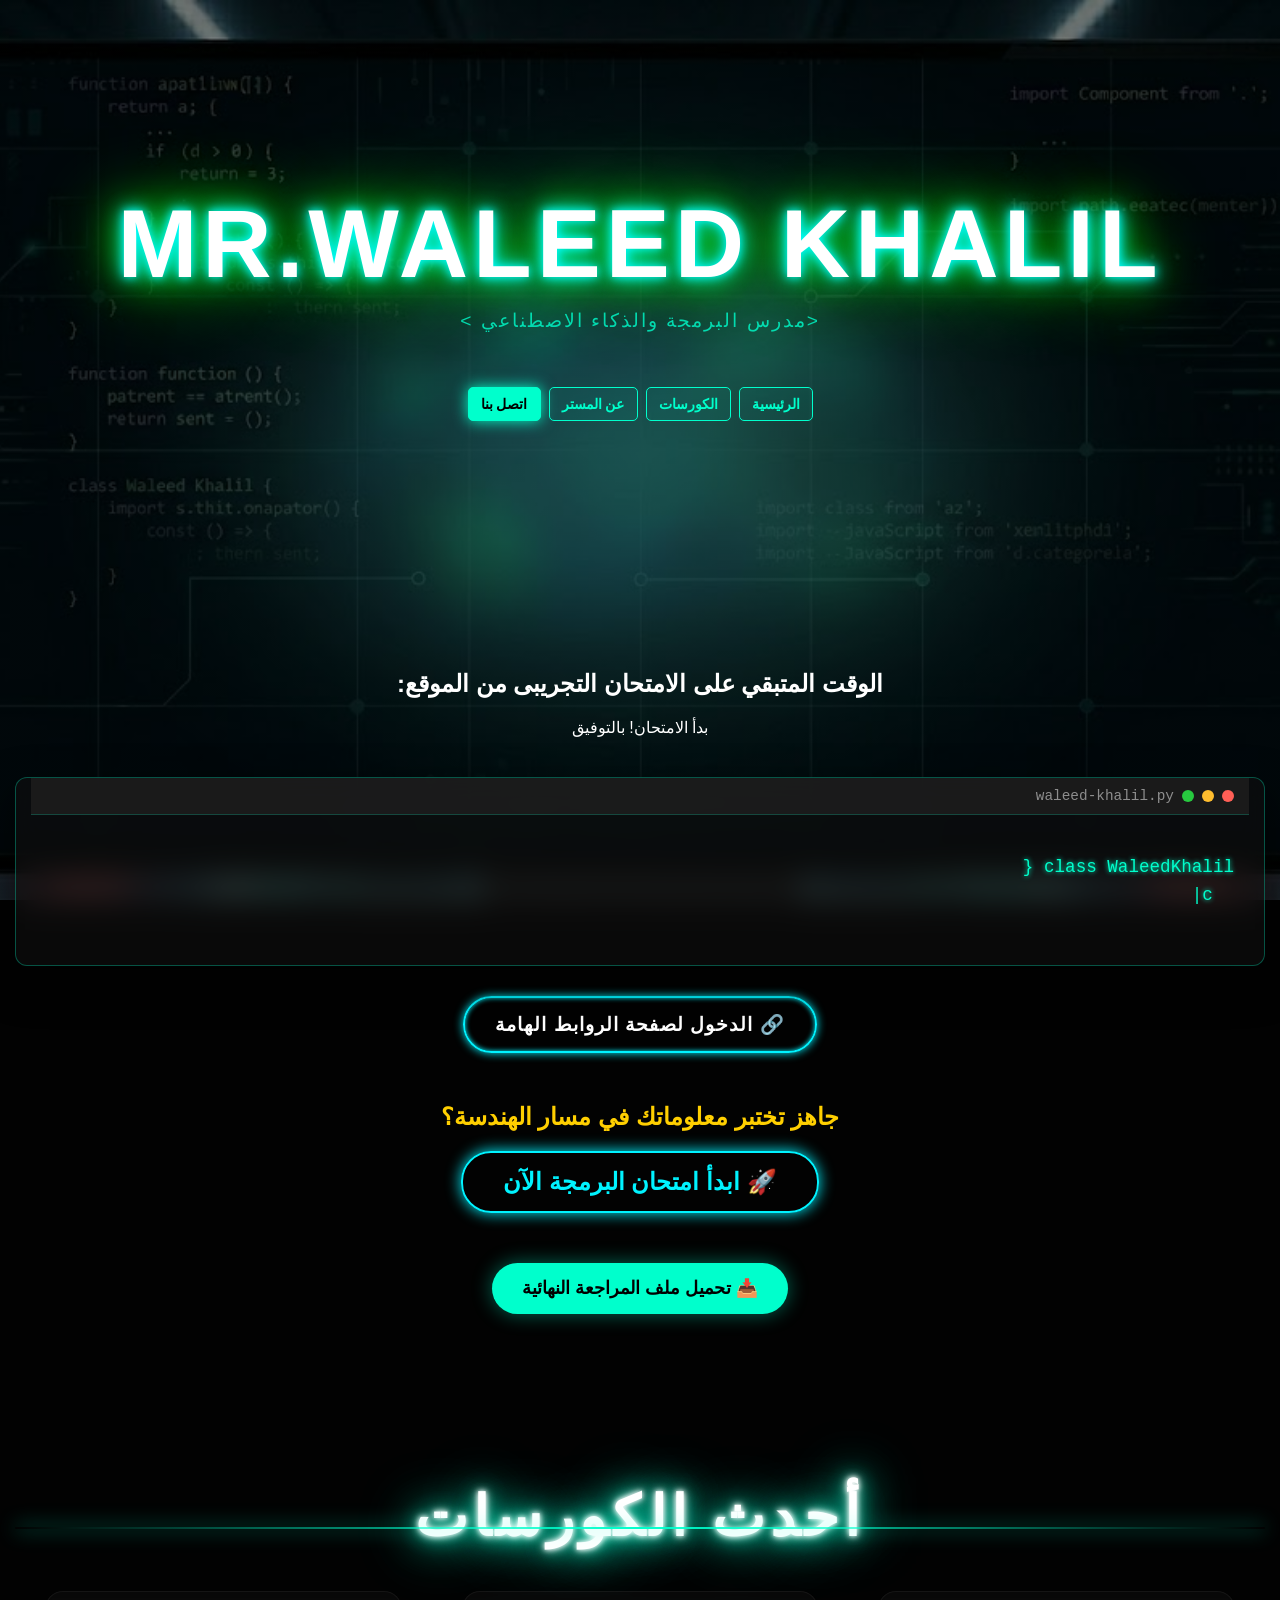
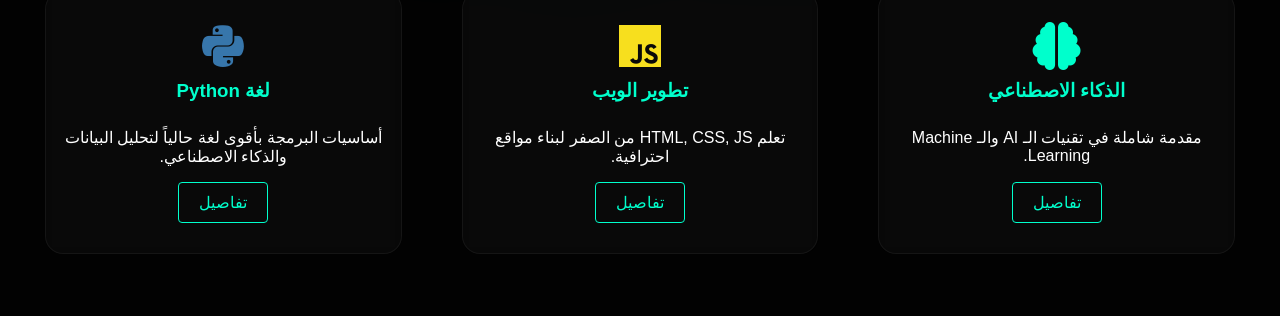
==== index.html @ 7e3ecad1 "Add files via upload" ====
<!DOCTYPE html>
<html lang="ar" dir="rtl">
<head>
    <meta charset="UTF-8">
    <meta name="viewport" content="width=device-width, initial-scale=1.0">
    <title>Waleed Khalil Academy - Advanced UI</title>
    <link rel="stylesheet" href="https://cdnjs.cloudflare.com/ajax/libs/font-awesome/6.0.0/css/all.min.css">
    <link rel="stylesheet" href="style.css">
    <link rel="icon" type="image/x-icon" href="11.png">
</head>
<body>

    <header class="cyber-hero">
        <h1 class="neon-name">MR.WALEED KHALIL</h1>
        <p class="tagline">&ltمدرس البرمجة والذكاء الاصطناعي &gt</p>
        
        <nav class="cyber-nav">
            <a href="#" class="nav-link">الرئيسية</a>
            <a href="course.html" class="nav-link">الكورسات</a>
            <a href="about.html" class="nav-link">عن المستر</a>
            <a href="#" class="nav-link active">اتصل بنا</a> </nav>
    </header>
    <!-- كود العداد الموحد -->
<section class="exam-timer">
    <h2 id="timer-title">الوقت المتبقي على الامتحان التجريبى من الموقع:</h2>
    <div id="timer" class="timer-display">
        <!-- الأرقام بتظهر هنا عن طريق الجافا سكريبت -->
    </div>
</section>
    <section class="code-simulator-container">
    <div class="code-window">
        <div class="window-header">
            <span class="dot red"></span>
            <span class="dot yellow"></span>
            <span class="dot green"></span>
            <span class="window-title">waleed-khalil.py</span>
        </div>
        <div class="code-content">
            <pre><code id="typing-code"></code><span class="cursor">|</span></pre>
        </div>
    </div>
</section>
<div class="action-buttons">
    <a href="links.html" class="neon-btn">🔗 الدخول لصفحة الروابط الهامة</a>
</div>
<div style="text-align: center; margin: 50px 0;">
    <h2 style="color: #ffcf00;">جاهز تختبر معلوماتك في مسار الهندسة؟</h2>
    <a href="exam.html" class="exam-btn">🚀 ابدأ امتحان البرمجة الآن</a>
</div>

<style>
.exam-btn {
    text-decoration: none;
    color: #00f3ff;
    border: 2px solid #00f3ff;
    padding: 15px 40px;
    border-radius: 30px;
    font-size: 1.5rem;
    font-weight: bold;
    display: inline-block;
    transition: 0.3s;
    box-shadow: 0 0 15px #00f3ff;
}
.exam-btn:hover {
    background: #00f3ff;
    color: #000;
    box-shadow: 0 0 30px #00f3ff;
    transform: scale(1.1);
}
</style>
<!-- زرار تحميل ملف المراجعة -->
<div style="text-align: center; margin: 30px 0;">
    <a href="revision.pdf" download class="download-btn">
        📥 تحميل ملف المراجعة النهائية
    </a>
</div>

    <section class="courses-section">
        <h2 class="section-title">أحدث الكورسات</h2>
        <div class="courses-grid">
            
            <div class="glass-card">
                <div class="card-glow"></div>
                <div class="card-content">
                    <i class="fas fa-brain" style="color: #00ffcc; font-size: 3rem;"></i> <h3>الذكاء الاصطناعي</h3>
                    <p>مقدمة شاملة في تقنيات الـ AI والـ Machine Learning.</p>
                    <a href="#" class="details-btn">تفاصيل</a>
                </div>
            </div>

            <div class="glass-card">
                <div class="card-glow"></div>
                <div class="card-content">
                    <i class="fab fa-js" style="color: #f7df1e; font-size: 3rem;"></i>
                    <h3>تطوير الويب</h3>
                    <p>تعلم HTML, CSS, JS من الصفر لبناء مواقع احترافية.</p>
                    <a href="#" class="details-btn">تفاصيل</a>
                </div>
            </div>

            <div class="glass-card">
                <div class="card-glow"></div>
                <div class="card-content">
                    <i class="fab fa-python" style="color: #3776ab; font-size: 3rem;"></i>
                    <h3>لغة Python</h3>
                    <p>أساسيات البرمجة بأقوى لغة حالياً لتحليل البيانات والذكاء الاصطناعي.</p>
                    <a href="#" class="details-btn">تفاصيل</a>
                </div>
            </div>

        </div>
    </section>

<script src="java.js"></script>
</body>
</html>
---- style.css ----
/* =========================================
   1. الإعدادات العامة (العمق واللون الأساسي)
   ========================================= */
body {
    margin: 0;
    padding: 0;
    background-color: #020202;
    
    /* ركز هنا: ضفنا النقطتين عشان يخرج بره مجلد الـ css ويدور على الصورة بره */
    /* ودمجنا التعتيم مع الصورة في سطر واحد عشان يشتغلوا سوا */
    background-image: linear-gradient(rgba(0,0,0,0.5), rgba(0,0,0,0.5)), url('cover.jfif');
    
    background-size: cover;
    background-attachment: fixed;
    background-position: center;
    background-repeat: no-repeat;
    
    color: #fff;
    font-family: 'Segoe UI', Tahoma, sans-serif;
    min-height: 100vh;
}/* =========================================
   2. الهيدر والاسم المضيء (Neon Effect)
   ========================================= */
.cyber-hero {
    height: 70vh; /* واخد 70% من طول الشاشة */
    display: flex;
    flex-direction: column;
    justify-content: center;
    align-items: center;
    text-align: center;
    padding: 0 20px;
}

/* السر 3: الـ "توهج" المتعدد الطبقات لاسم وليد خليل */
.neon-name {
    font-size: clamp(3rem, 12vw, 6rem); /* حجم مرن للموبايل */
    margin: 0;
    color: #fff;
    text-transform: uppercase;
    text-shadow: 
        0 0 10px #00ffff, /* نيون لبني */
        0 0 20px #00ffff,
        0 0 40px #00ff00, /* نيون أخضر */
        0 0 80px #00ff00;
    letter-spacing: 5px;
}

.tagline {
    font-size: 1.2rem;
    color: #00ffcc;
    margin-top: 10px;
    margin-bottom: 40px;
    letter-spacing: 2px;
    opacity: 0.8;
}

/* =========================================
   3. الزراير الفسفورية (Border Glow)
   ========================================= */
.cyber-nav {
    display: flex;
    gap: 15px;
    flex-wrap: wrap;
    justify-content: center;
}

.nav-link {
    padding: 12px 25px;
    border: 1px solid #00ffcc;
    color: #00ffcc;
    text-decoration: none;
    border-radius: 5px;
    font-weight: bold;
    transition: 0.4s ease;
    background: rgba(0, 255, 204, 0.03); /* شفافية قليلة جداً */
}

/* الزرار النشط (زي الصورة) */
.nav-link.active {
    background: rgba(0, 255, 204, 0.2);
    box-shadow: 0 0 15px #00ffcc;
}

.nav-link:hover {
    background: #00ffcc;
    color: #000;
    box-shadow: 0 0 30px #00ffcc;
}

/* =========================================
   4. قسم الكورسات وتأثير الزجاج (Glassmorphism)
   ========================================= */
.courses-section {
    padding: 60px 20px;
    max-width: 1200px;
    margin: 0 auto;
}

.section-title {
    text-align: center;
    font-size: 3.5rem; /* حجم ضخم ومسيطر */
    font-weight: 900; /* أقصى درجة عريضة للخط */
    color: #fff;
    margin: 80px 0 40px;
    letter-spacing: 5px; /* مسافات بين الحروف تدي فخامة */
    text-transform: uppercase;
    
    /* تأثير النيون القوي المتعدد الطبقات */
    text-shadow: 
        0 0 5px #fff,
        0 0 10px #fff,
        0 0 20px #00ffcc,
        0 0 40px #00ffcc,
        0 0 60px #00ffcc;
    
    position: relative;
    font-family: 'Arial Black', Gadget, sans-serif; /* خط عريض جداً */
}
.code-simulator-container {
    display: flex;
    justify-content: center;
    align-items: center;
    margin: 60px auto; /* زحزحناه شوية عشان الفراغ */
    max-width: 800px;
}

.code-window {
    background: rgba(15, 15, 15, 0.6); /* زجاج غامق */
    backdrop-filter: blur(15px);
    border-radius: 12px;
    border: 1px solid rgba(0, 255, 204, 0.3);
    box-shadow: 0 15px 40px rgba(0, 0, 0, 0.7);
    width: 100%;
    overflow: hidden;
}

.window-header {
    background: rgba(30, 30, 30, 0.8);
    padding: 10px 15px;
    display: flex;
    align-items: center;
    gap: 8px;
    border-bottom: 1px solid rgba(0, 255, 204, 0.2);
}

.dot {
    width: 12px;
    height: 12px;
    border-radius: 50%;
}
.red { background: #ff5f56; }
.yellow { background: #ffbd2e; }
.green { background: #27c93f; }

.window-title {
    color: rgba(255, 255, 255, 0.5);
    font-size: 0.9rem;
    margin-left: auto;
    font-family: monospace;
}

.code-content {
    padding: 20px;
    font-family: 'Courier New', Courier, monospace; /* خط برمجي */
    font-size: 1.1rem;
    color: #fff;
    line-height: 1.6;
    height: 150px; /* طول ثابت عشان الحركة */
    overflow: hidden;
    position: relative;
}

/* الكود نفسه هيكون لونه فسفوري مضيء */
#typing-code {
    color: #00ffcc;
    text-shadow: 0 0 5px #00ffcc;
}

/* حركة المؤشر الواقف */
.cursor {
    color: #00ffcc;
    animation: blink 0.8s infinite;
}

@keyframes blink {
    50% { opacity: 0; }
}

/* الخط المضيء اللي تحتها */
.section-title::after {
    content: '';
    display: block;
    width: 250px; /* طولناه شوية */
    height: 4px;
    background: #00ffcc;
    margin: 20px auto;
    border-radius: 10px;
    box-shadow: 0 0 20px #00ffcc; /* توهج للخط نفسه */
}

/* إضافة خط تحت الكلمة عشان يدي شكل جمالي */


.section-title::after {
    content: '';
    position: absolute;
    bottom: 0;
    left: 0;
    width: 100%;
    height: 2px;
    background: linear-gradient(to right, transparent, #00ffcc, transparent);
}

.courses-grid {
    display: grid;
    grid-template-columns: repeat(auto-fit, minmax(300px, 1fr));
    gap: 30px;
}

/* الكروت الزجاجية (الجوهرة هنا) */
.glass-card {
    position: relative;
    overflow: hidden;
    transition: 0.4s ease;
    border-radius: 20px;
    padding: 2px; /* مسافة للـ border Glow */
}

/* السر 4: "توهج الزجاج" (Border Glow Animation) */
.card-glow {
    position: absolute;
    top: 0;
    left: -100%;
    width: 100%;
    height: 100%;
    background: linear-gradient(90deg, transparent, rgba(0, 255, 204, 0.2), transparent);
    animation: glow-move 3s infinite;
    z-index: 1;
}

@keyframes glow-move {
    0% { left: -100%; }
    100% { left: 100%; }
}

/* السر 5: "ملمس الزجاج الضبابي" (Glassmorphism) */
.card-content {
    background: rgba(255, 255, 255, 0.03); /* شفافية بيضاء */
    border: 1px solid rgba(255, 255, 255, 0.05); /* إطار شفاف خفيف */
    border-radius: 18px;
    padding: 30px;
    height: 100%;
    box-sizing: border-box;
    display: flex;
    flex-direction: column;
    align-items: center;
    text-align: center;
    /* أهم جزء: "تضبيب الخلفية" */
    backdrop-filter: blur(10px);
    -webkit-backdrop-filter: blur(10px);
    z-index: 2;
    position: relative;
}

.course-icon {
    width: 60px;
    height: 60px;
    margin-bottom: 20px;
    opacity: 0.8;
}

.card-content h3 {
    color: #00ffcc;
    margin: 10px 0;
}

.details-btn {
    margin-top: auto; /* يخلي الزرار تحت خالص */
    padding: 10px 20px;
    border: 1px solid #00ffcc;
    color: #00ffcc;
    text-decoration: none;
    border-radius: 4px;
    transition: 0.3s;
}

.details-btn:hover {
    background: #00ffcc;
    color: #000;
}

.glass-card:hover {
    transform: translateY(-10px);
    box-shadow: 0 10px 30px rgba(0, 255, 204, 0.1);
}
/* كود طوارئ لتقليل الفراغات */
header, .header-content {
    padding-top: 10px !important;
    padding-bottom: 10px !important;
}

nav, .navbar {
    margin-top: 5px !important;
    margin-bottom: 10px !important;
}

.code-simulator-container {
    margin-top: 10px !important;
    margin-bottom: 10px !important;
}
/* 1. تنسيق العداد - هيظهر في الكمبيوتر والموبايل */
.exam-timer {
    text-align: center !important;
    width: 100% !important;
    margin: 40px 0 !important;
    display: block !important;
}
.timer-display span {
    color: #00ffcc !important;
    font-size: 1.2rem !important; /* السطر 320 المعدل */
    font-weight: bold !important;
    text-shadow: 0 0 15px #00ffcc;
    white-space: nowrap !important; /* إضافة لضمان سطر واحد */
}
@media screen and (max-width: 600px) {
    .hero-section h1, .hero h1, h1 {
        font-size: 1.6rem !important;
        white-space: normal !important;
        text-align: center !important;
        display: block !important;
    }
} /* ده القوس اللي بيقفل الميديا، اتأكد إنه واحد بس */
/* تنسيق زراير القائمة الاحترافي */
.cyber-nav {
    display: flex;
    justify-content: center;
    align-items: center;
    flex-wrap: wrap; /* عشان الزراير تنزل تحت بعضها لو المساحة ضاقت */
    gap: 8px; /* المسافة بين الزراير */
    padding: 10px;
    width: 100%;
}

.nav-link {
    text-decoration: none;
    color: #00ffcc;
    border: 1px solid #00ffcc;
    padding: 8px 12px; /* تصغير الحشو شوية عشان المساحة */
    border-radius: 5px;
    font-size: 0.9rem; /* تصغير الخط بسيط للموبايل */
    white-space: nowrap; /* يمنع الكلمة تنقسم على سطرين */
    transition: 0.3s ease-in-out;
    background: rgba(0, 255, 204, 0.05);
}

.nav-link:hover, .nav-link.active {
    background: #00ffcc;
    color: #000;
    box-shadow: 0 0 15px #00ffcc;
}

/* تعديل خاص للشاشات الصغيرة جداً (الموبايل) */
@media (max-width: 480px) {
    .nav-link {
        padding: 6px 10px;
        font-size: 0.85rem;
        flex: 1 1 auto; /* يخلي الزراير توزع نفسها بالتساوي */
        text-align: center;
    }
}
/* الحل النهائي لمشكلة تأكل الكلام */
* {
    box-sizing: border-box; /* بيخلي الحسابات دقيقة للمساحة */
}

html, body {
    width: 100%;
    margin: 0;
    padding: 0;
    overflow-x: hidden; /* بيقفل أي حركة بالعرض نهائياً */
}

/* ضبط أي حاوية شايلة الكلام */
section, div, .container {
    max-width: 100vw !important; /* ممنوع تخرج بره عرض الشاشة */
    padding-left: 15px !important;
    padding-right: 15px !important;
    margin-left: 0 !important;
    margin-right: 0 !important;
}

/* تصغير الخطوط في الموبايل عشان متبقاش ضخمة */
@media (max-width: 480px) {
    p, span, li {
        font-size: 0.95rem !important; /* حجم مناسب للموبايل */
        line-height: 1.5;
        word-break: break-word; /* بيكسر الكلمات الطويلة */
    }
    
    h1 { font-size: 1.6rem !important; }
    h2 { font-size: 1.3rem !important; }
}
.download-btn {
    display: inline-block;
    padding: 15px 30px;
    background-color: #00ffcc;
    color: #000;
    text-decoration: none;
    font-weight: bold;
    border-radius: 50px;
    box-shadow: 0 0 20px rgba(0, 255, 204, 0.4);
    transition: 0.3s;
    font-size: 1.1rem;
}

.download-btn:hover {
    transform: scale(1.05);
    box-shadow: 0 0 30px #00ffcc;
    background-color: #fff;
}
.action-buttons {
    margin-top: 30px;
    display: flex;
    justify-content: center;
}

.neon-btn {
    padding: 15px 30px;
    font-size: 1.2rem;
    font-weight: bold;
    color: #fff;
    text-decoration: none;
    background: transparent;
    border: 2px solid #00f3ff;
    border-radius: 50px;
    text-transform: uppercase;
    transition: 0.5s;
    letter-spacing: 1px;
    box-shadow: 0 0 10px #00f3ff, inset 0 0 5px #00f3ff;
    font-family: 'Cairo', sans-serif;
}

.neon-btn:hover {
    background: #00f3ff;
    color: #050801;
    box-shadow: 0 0 20px #00f3ff, 0 0 40px #00f3ff, 0 0 80px #00f3ff;
}
.back-home {
    position: absolute;
    top: 20px;
    right: 20px;
    text-decoration: none;
    color: #00f3ff;
    font-size: 0.9rem;
    font-weight: bold;
    border: 1px solid #00f3ff;
    padding: 8px 15px;
    border-radius: 20px;
    transition: 0.3s;
    background: rgba(0, 243, 255, 0.05);
}

.back-home:hover {
    background: #00f3ff;
    color: #000;
    box-shadow: 0 0 15px #00f3ff;
}

/* تعديل بسيط للموبايل عشان الزرار ميزنقش الكلام */
@media (max-width: 480px) {
    .back-home {
        position: relative;
        top: 0;
        right: 0;
        margin-bottom: 20px;
        display: inline-block;
    }
}
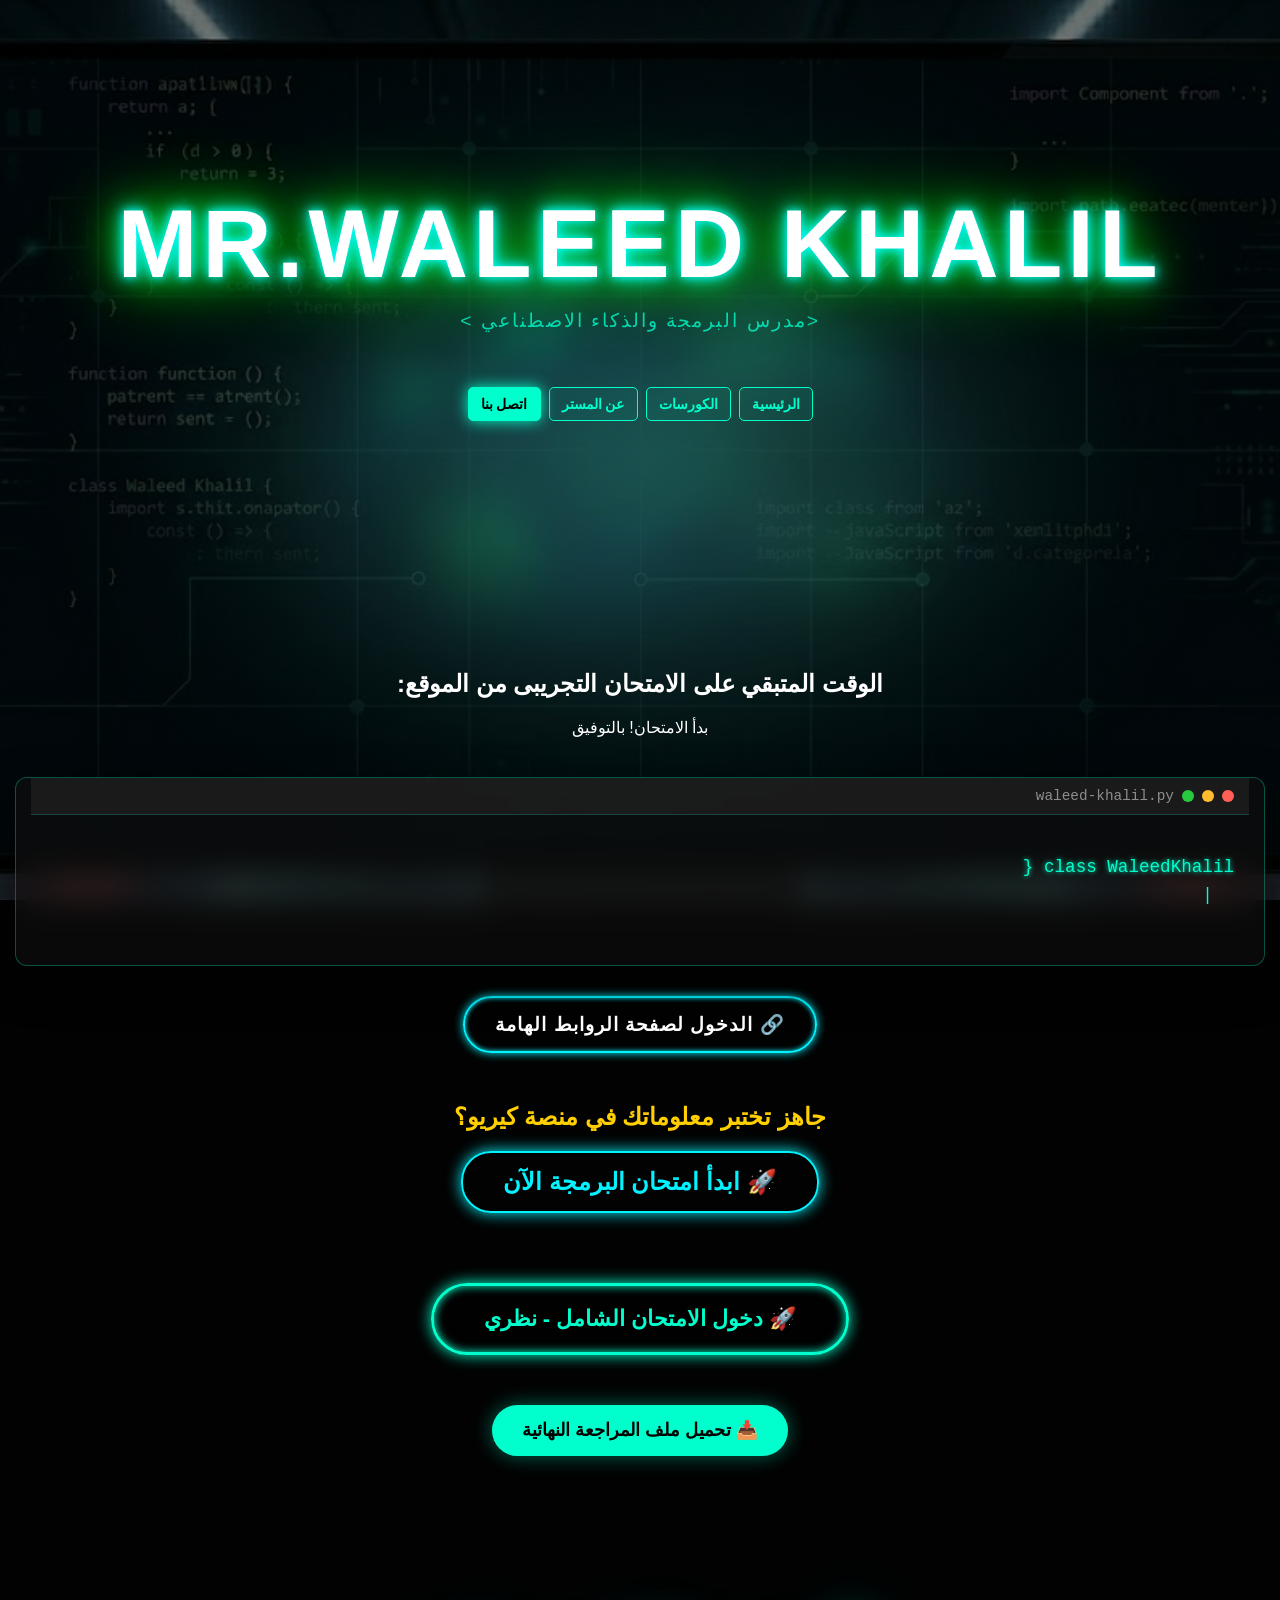
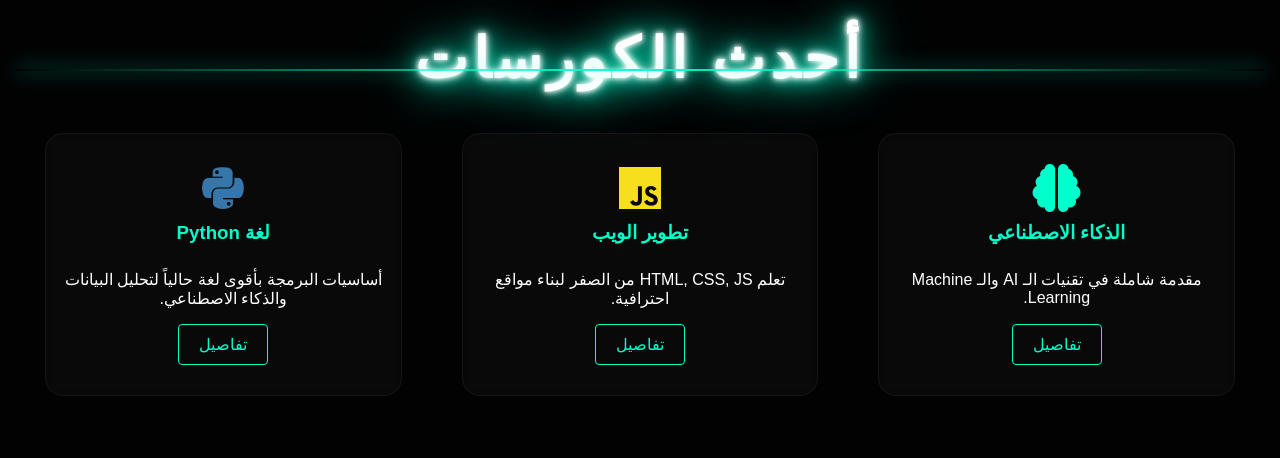
==== commit 084638d9: "Add files via upload" ====
--- a/index.html
+++ b/index.html
@@ -44,8 +44,14 @@
     <a href="links.html" class="neon-btn">🔗 الدخول لصفحة الروابط الهامة</a>
 </div>
 <div style="text-align: center; margin: 50px 0;">
-    <h2 style="color: #ffcf00;">جاهز تختبر معلوماتك في مسار الهندسة؟</h2>
+    <h2 style="color: #ffcf00;">جاهز تختبر معلوماتك في منصة كيريو؟</h2>
     <a href="exam.html" class="exam-btn">🚀 ابدأ امتحان البرمجة الآن</a>
+</div>
+<!-- زر دخول الامتحان الشامل - مستر وليد خليل -->
+<div class="main-wrapper-btn">
+    <a href="exam2.html" class="jump-btn">
+        <span>🚀 دخول الامتحان الشامل - نظري</span>
+    </a>
 </div>
 
 <style>
@@ -66,6 +72,39 @@
     color: #000;
     box-shadow: 0 0 30px #00f3ff;
     transform: scale(1.1);
+}
+/* تنسيق الحاوية لضمان الظهور فوق الخلفية */
+.main-wrapper-btn {
+    display: flex;
+    justify-content: center;
+    align-items: center;
+    padding: 20px;
+    position: relative;
+    z-index: 100; /* عشان يظهر فوق أي صور خلفية */
+}
+
+/* تصميم الزرار المتوهج */
+.jump-btn {
+    display: inline-block;
+    padding: 20px 50px;
+    background-color: rgba(0, 0, 0, 0.7); /* خلفية سوداء شفافة لبروز النص */
+    color: #00ffcc; /* لون تركواز مثل شعار الذكاء الاصطناعي في صورتك */
+    text-decoration: none;
+    font-size: 22px;
+    font-weight: bold;
+    border: 3px solid #00ffcc;
+    border-radius: 50px;
+    box-shadow: 0 0 15px #00ffcc, inset 0 0 10px #00ffcc;
+    transition: all 0.4s cubic-bezier(0.175, 0.885, 0.32, 1.275);
+    cursor: pointer;
+}
+
+/* تأثير النطة والوهج عند الوقوف بالماوس */
+.jump-btn:hover {
+    transform: scale(1.1) translateY(-10px); /* النطة المطلوبة */
+    background-color: #00ffcc;
+    color: #000;
+    box-shadow: 0 0 40px #00ffcc;
 }
 </style>
 <!-- زرار تحميل ملف المراجعة -->
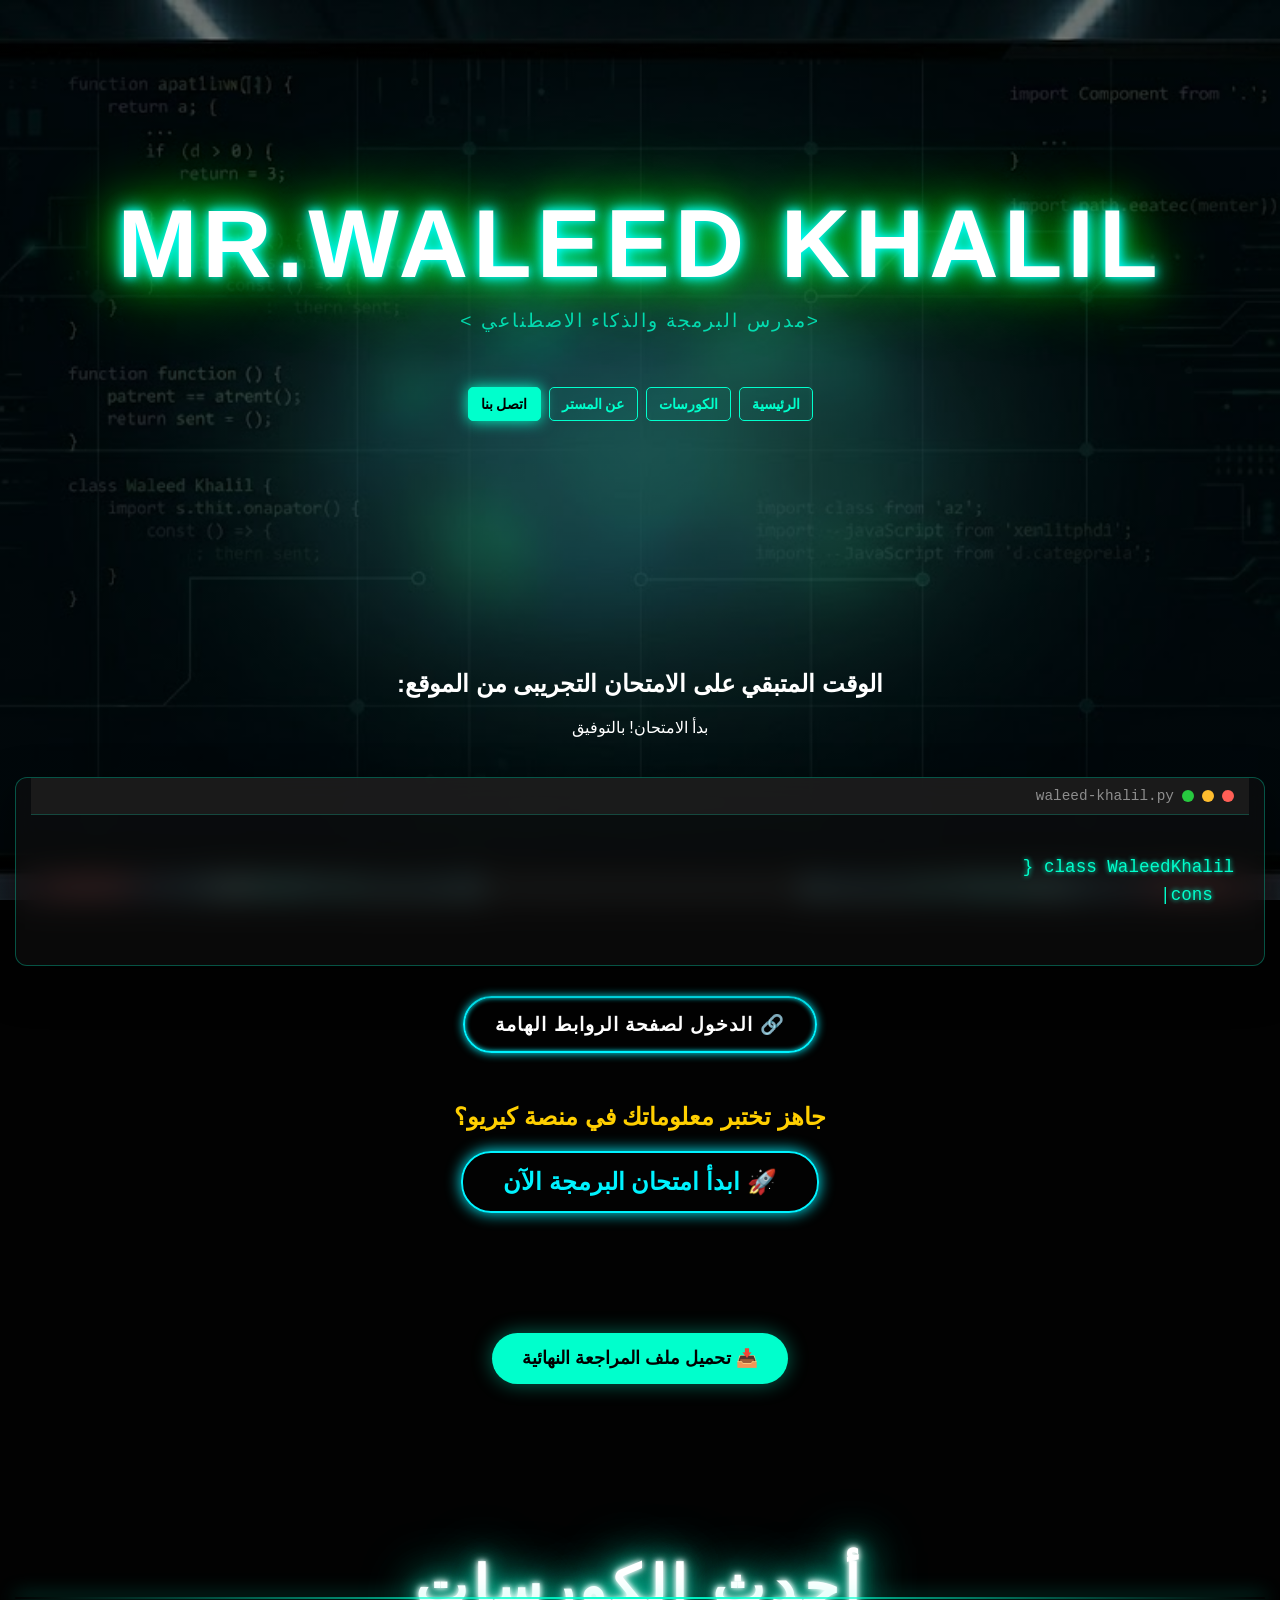
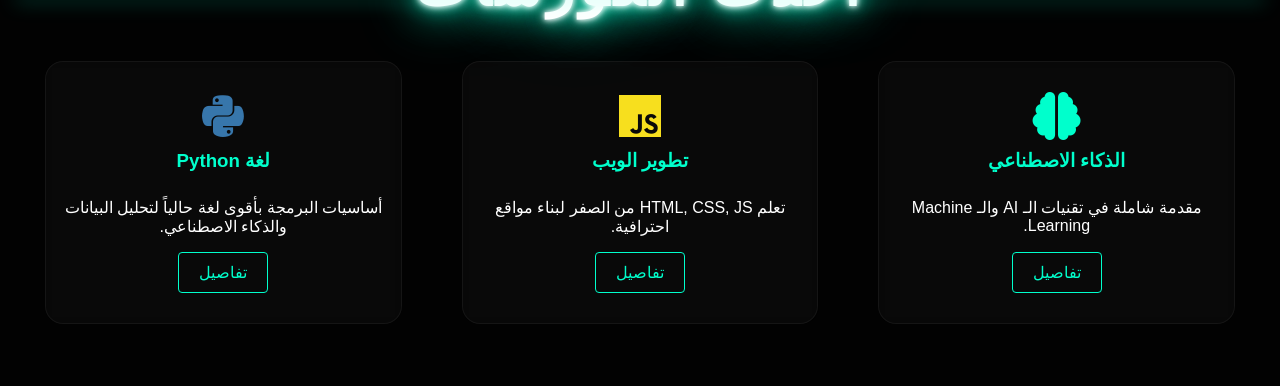
==== commit ac356073: "Add files via upload" ====
--- a/index.html
+++ b/index.html
@@ -49,8 +49,8 @@
 </div>
 <!-- زر دخول الامتحان الشامل - مستر وليد خليل -->
 <div class="main-wrapper-btn">
-    <a href="exam2.html" class="jump-btn">
-        <span>🚀 دخول الامتحان الشامل - نظري</span>
+    <!-- <a href="exam2.html" class="jump-btn"> -->
+        <!-- <span>🚀 دخول الامتحان الشامل - نظري</span> -->
     </a>
 </div>
 
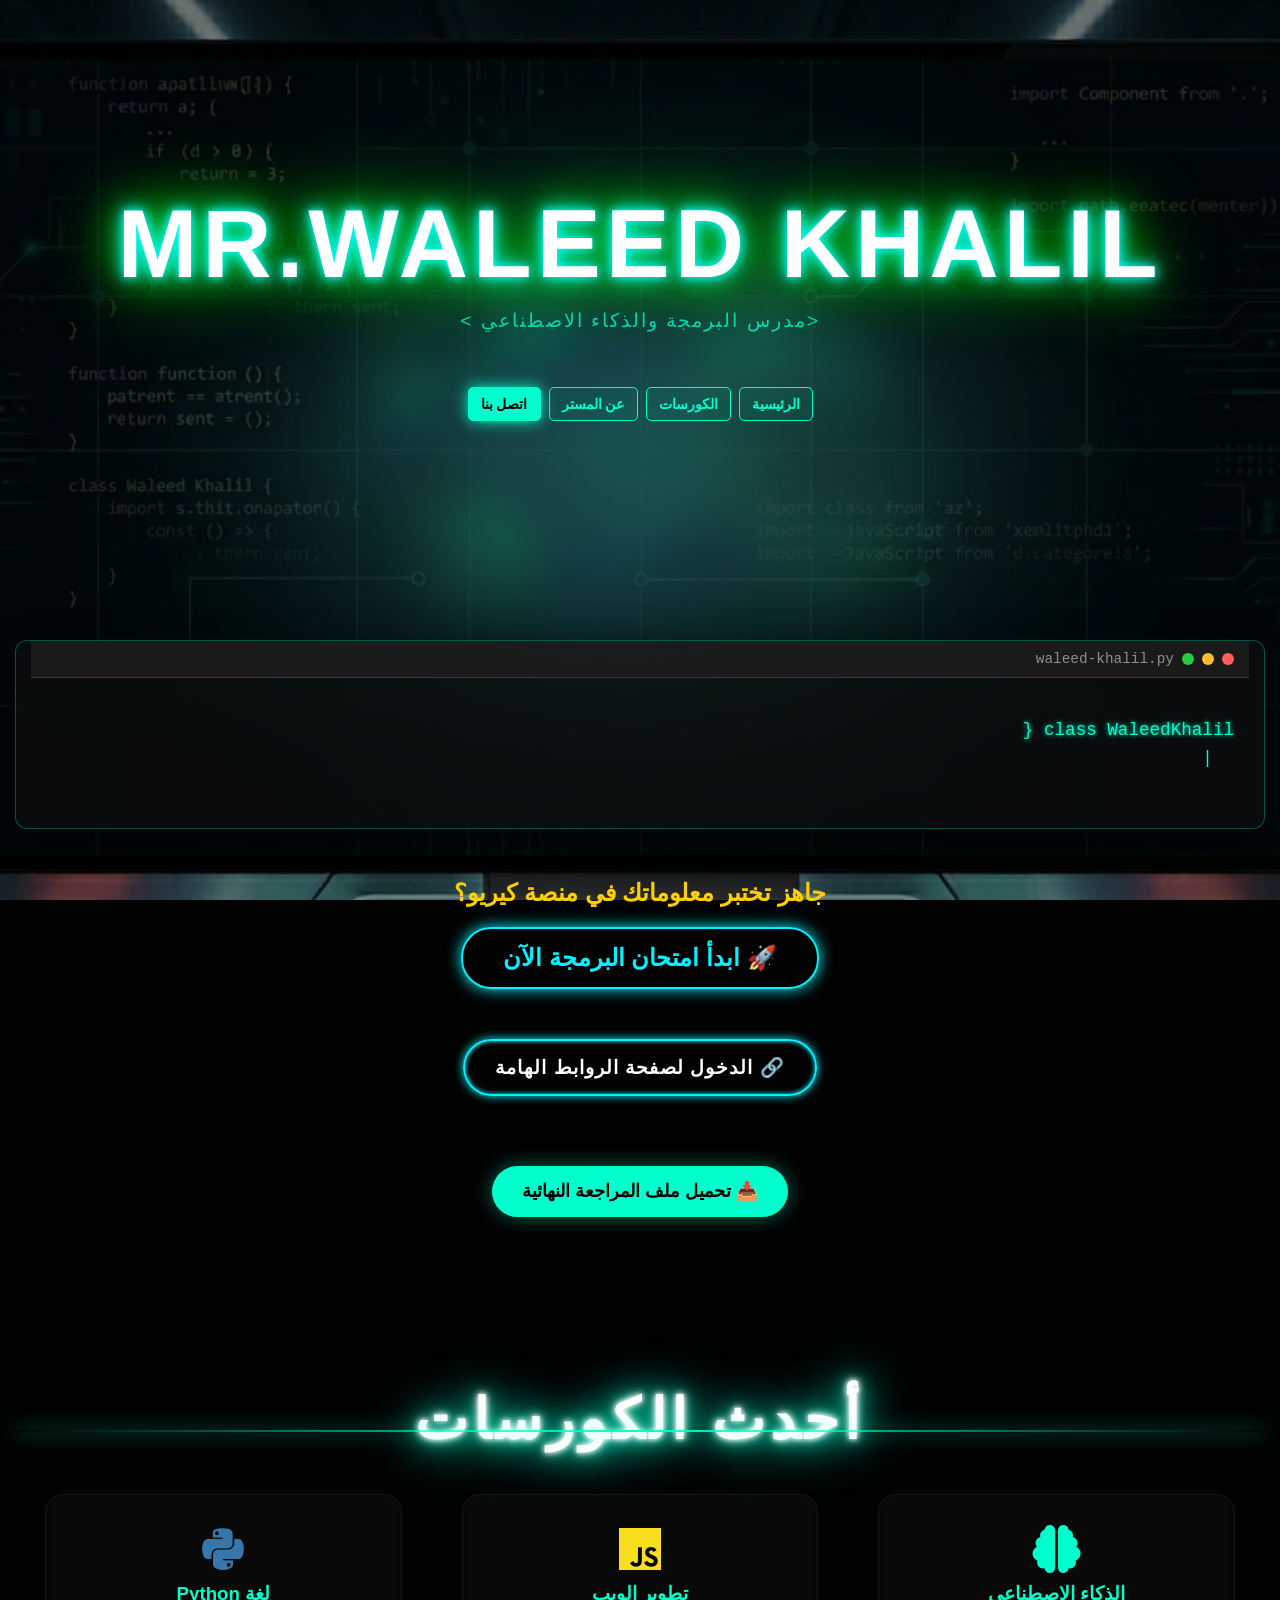
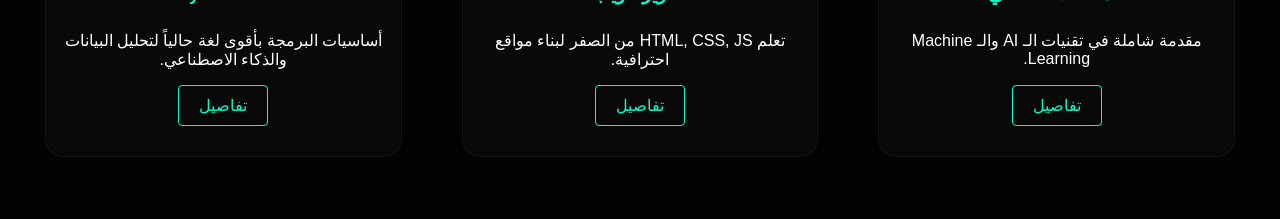
==== commit 427016bc: "Add files via upload" ====
--- a/index.html
+++ b/index.html
@@ -21,11 +21,11 @@
             <a href="#" class="nav-link active">اتصل بنا</a> </nav>
     </header>
     <!-- كود العداد الموحد -->
-<section class="exam-timer">
-    <h2 id="timer-title">الوقت المتبقي على الامتحان التجريبى من الموقع:</h2>
-    <div id="timer" class="timer-display">
+<!-- <section class="exam-timer"> -->
+    <!-- <h2 id="timer-title">الوقت المتبقي على الامتحان التجريبى من الموقع:</h2> -->
+    <!-- <div id="timer" class="timer-display"> -->
         <!-- الأرقام بتظهر هنا عن طريق الجافا سكريبت -->
-    </div>
+    <!-- </div> -->
 </section>
     <section class="code-simulator-container">
     <div class="code-window">
@@ -40,12 +40,13 @@
         </div>
     </div>
 </section>
-<div class="action-buttons">
-    <a href="links.html" class="neon-btn">🔗 الدخول لصفحة الروابط الهامة</a>
-</div>
 <div style="text-align: center; margin: 50px 0;">
     <h2 style="color: #ffcf00;">جاهز تختبر معلوماتك في منصة كيريو؟</h2>
     <a href="exam.html" class="exam-btn">🚀 ابدأ امتحان البرمجة الآن</a>
+</div>
+
+<div class="action-buttons">
+    <a href="links.html" class="neon-btn">🔗 الدخول لصفحة الروابط الهامة</a>
 </div>
 <!-- زر دخول الامتحان الشامل - مستر وليد خليل -->
 <div class="main-wrapper-btn">
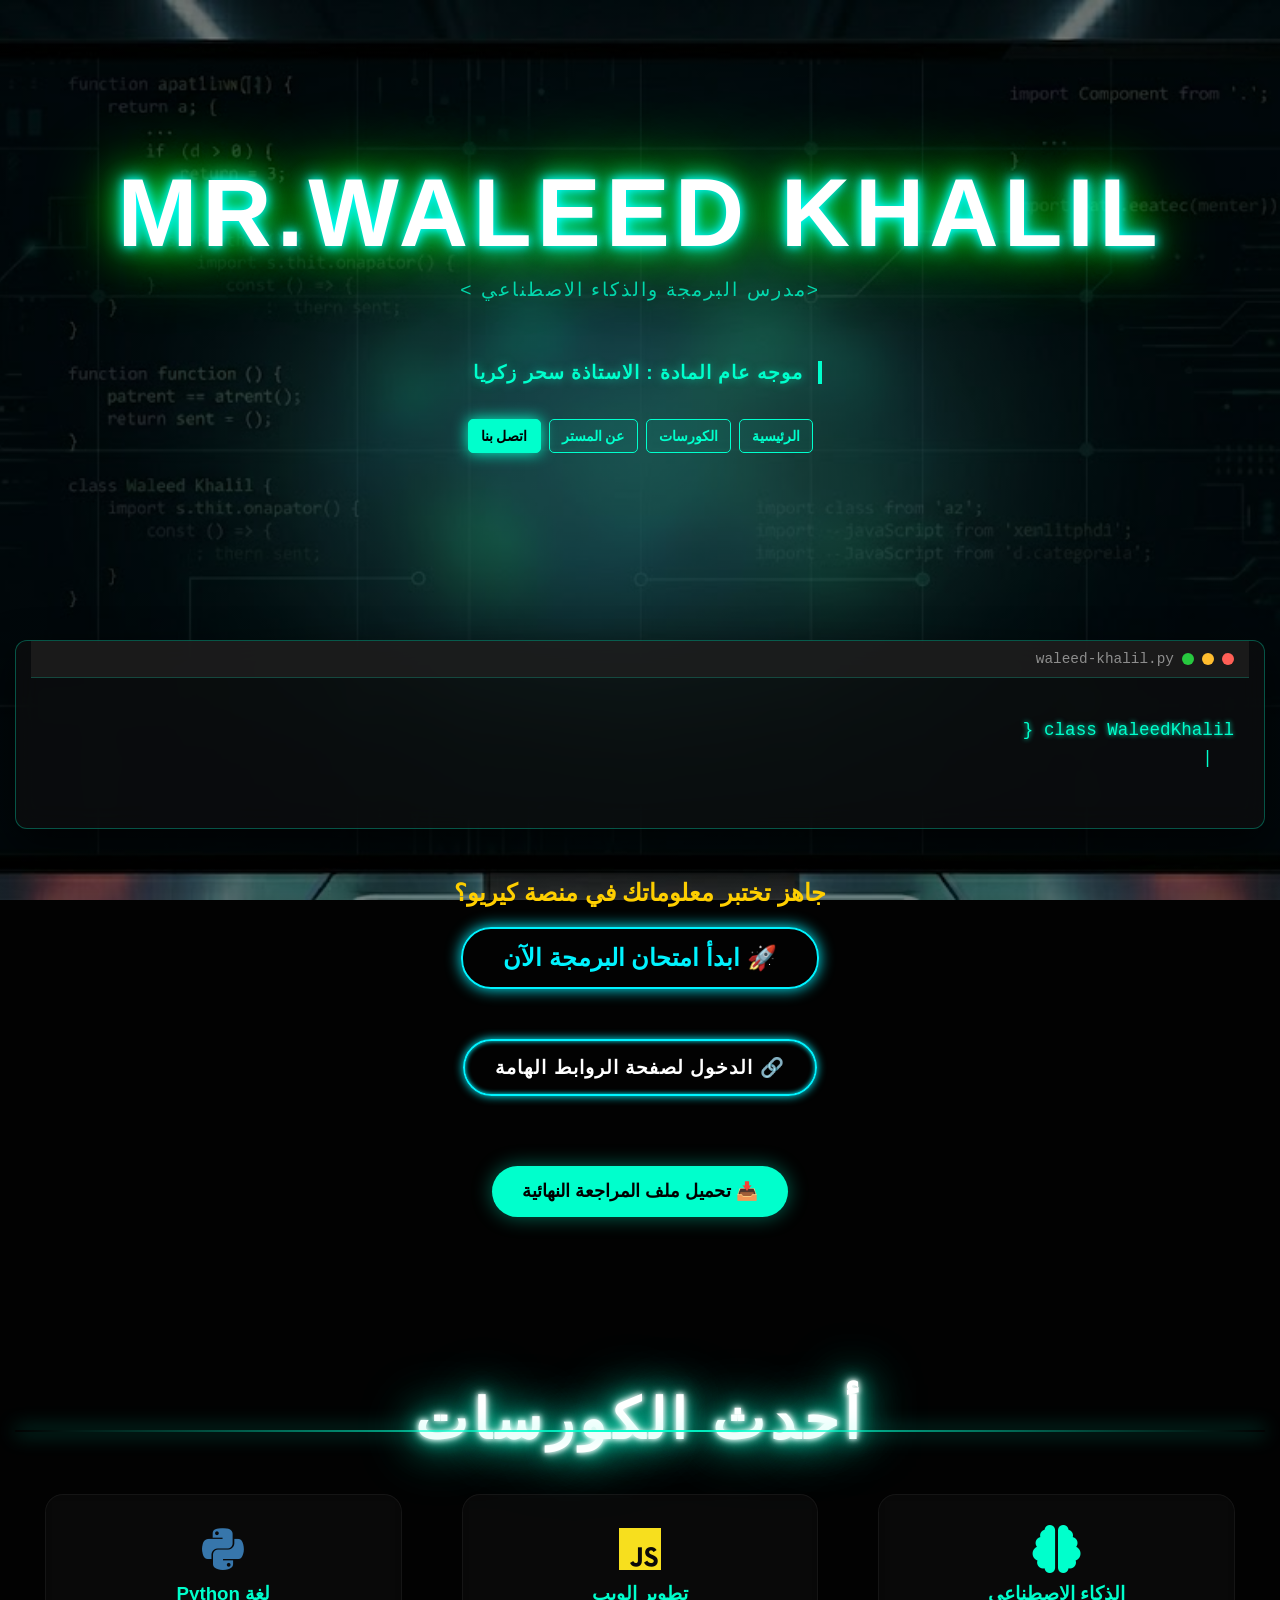
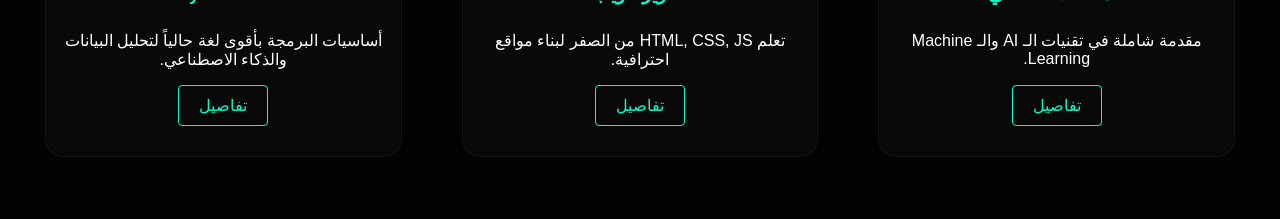
==== commit 28b56dac: "Add files via upload" ====
--- a/index.html
+++ b/index.html
@@ -13,6 +13,9 @@
     <header class="cyber-hero">
         <h1 class="neon-name">MR.WALEED KHALIL</h1>
         <p class="tagline">&ltمدرس البرمجة والذكاء الاصطناعي &gt</p>
+        <div class="supervisor-line">
+    موجه عام المادة : الاستاذة سحر زكريا
+</div>
         
         <nav class="cyber-nav">
             <a href="#" class="nav-link">الرئيسية</a>
--- a/style.css
+++ b/style.css
@@ -476,3 +476,15 @@
         display: inline-block;
     }
 }
+.supervisor-line {
+    color: #00ffcc; /* اللون الأخضر الفسفوري */
+    font-size: 1.2rem;
+    font-weight: bold;
+    text-align: center;
+    margin: 20px 0;
+    text-shadow: 0 0 10px rgba(0, 255, 204, 0.5); /* تأثير تنوير خفيف */
+    letter-spacing: 1px;
+    border-right: 4px solid #00ffcc; /* خط جانبي يعطي شكل برمجي */
+    padding-right: 15px;
+    display: inline-block;
+}
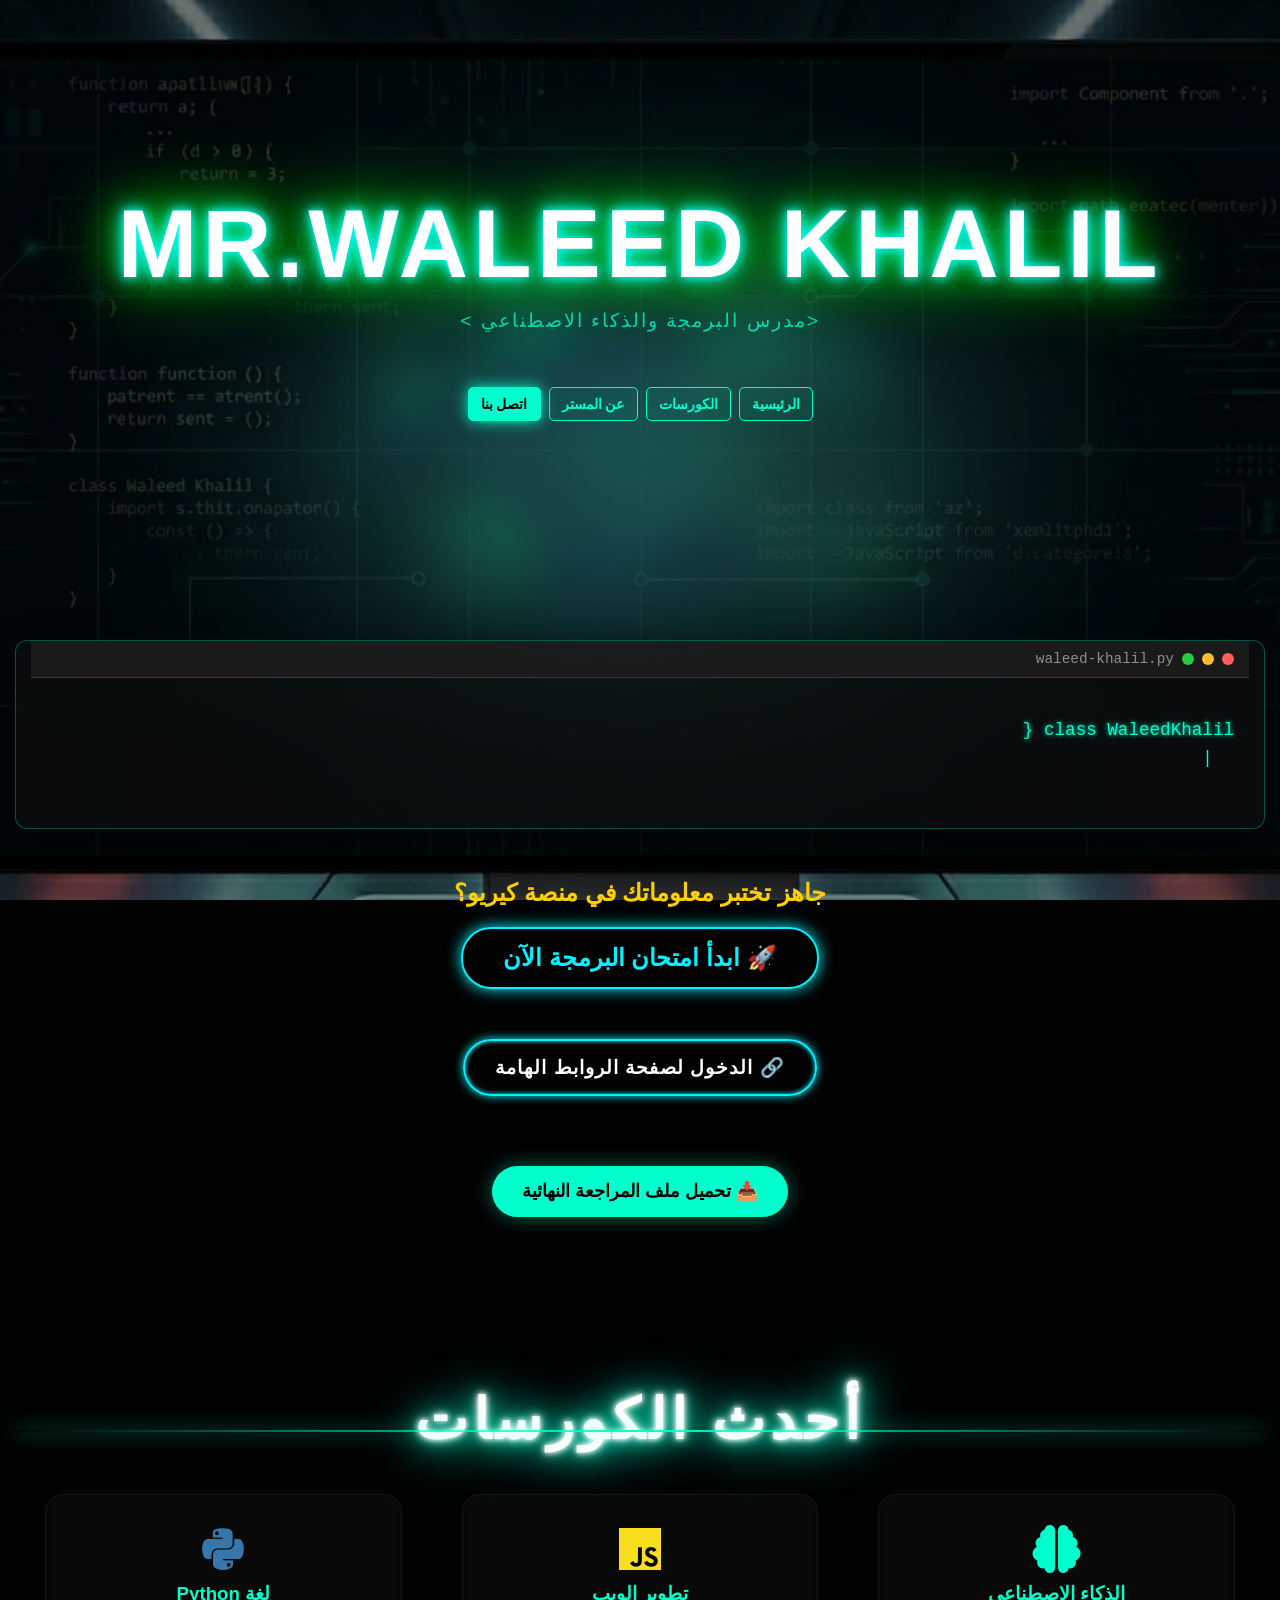
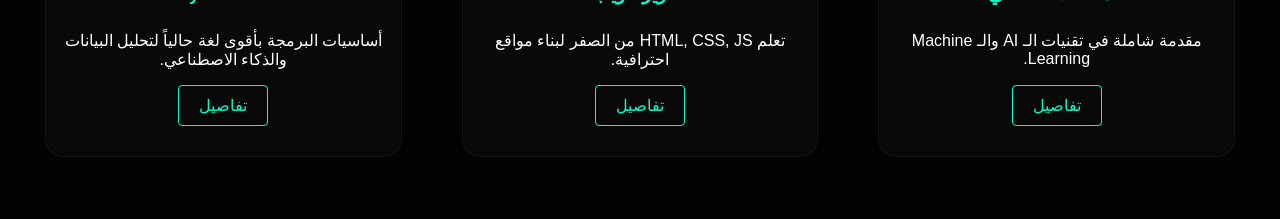
==== commit ef9c8bee: "Add files via upload" ====
--- a/index.html
+++ b/index.html
@@ -13,9 +13,7 @@
     <header class="cyber-hero">
         <h1 class="neon-name">MR.WALEED KHALIL</h1>
         <p class="tagline">&ltمدرس البرمجة والذكاء الاصطناعي &gt</p>
-        <div class="supervisor-line">
-    موجه عام المادة : الاستاذة سحر زكريا
-</div>
+        
         
         <nav class="cyber-nav">
             <a href="#" class="nav-link">الرئيسية</a>
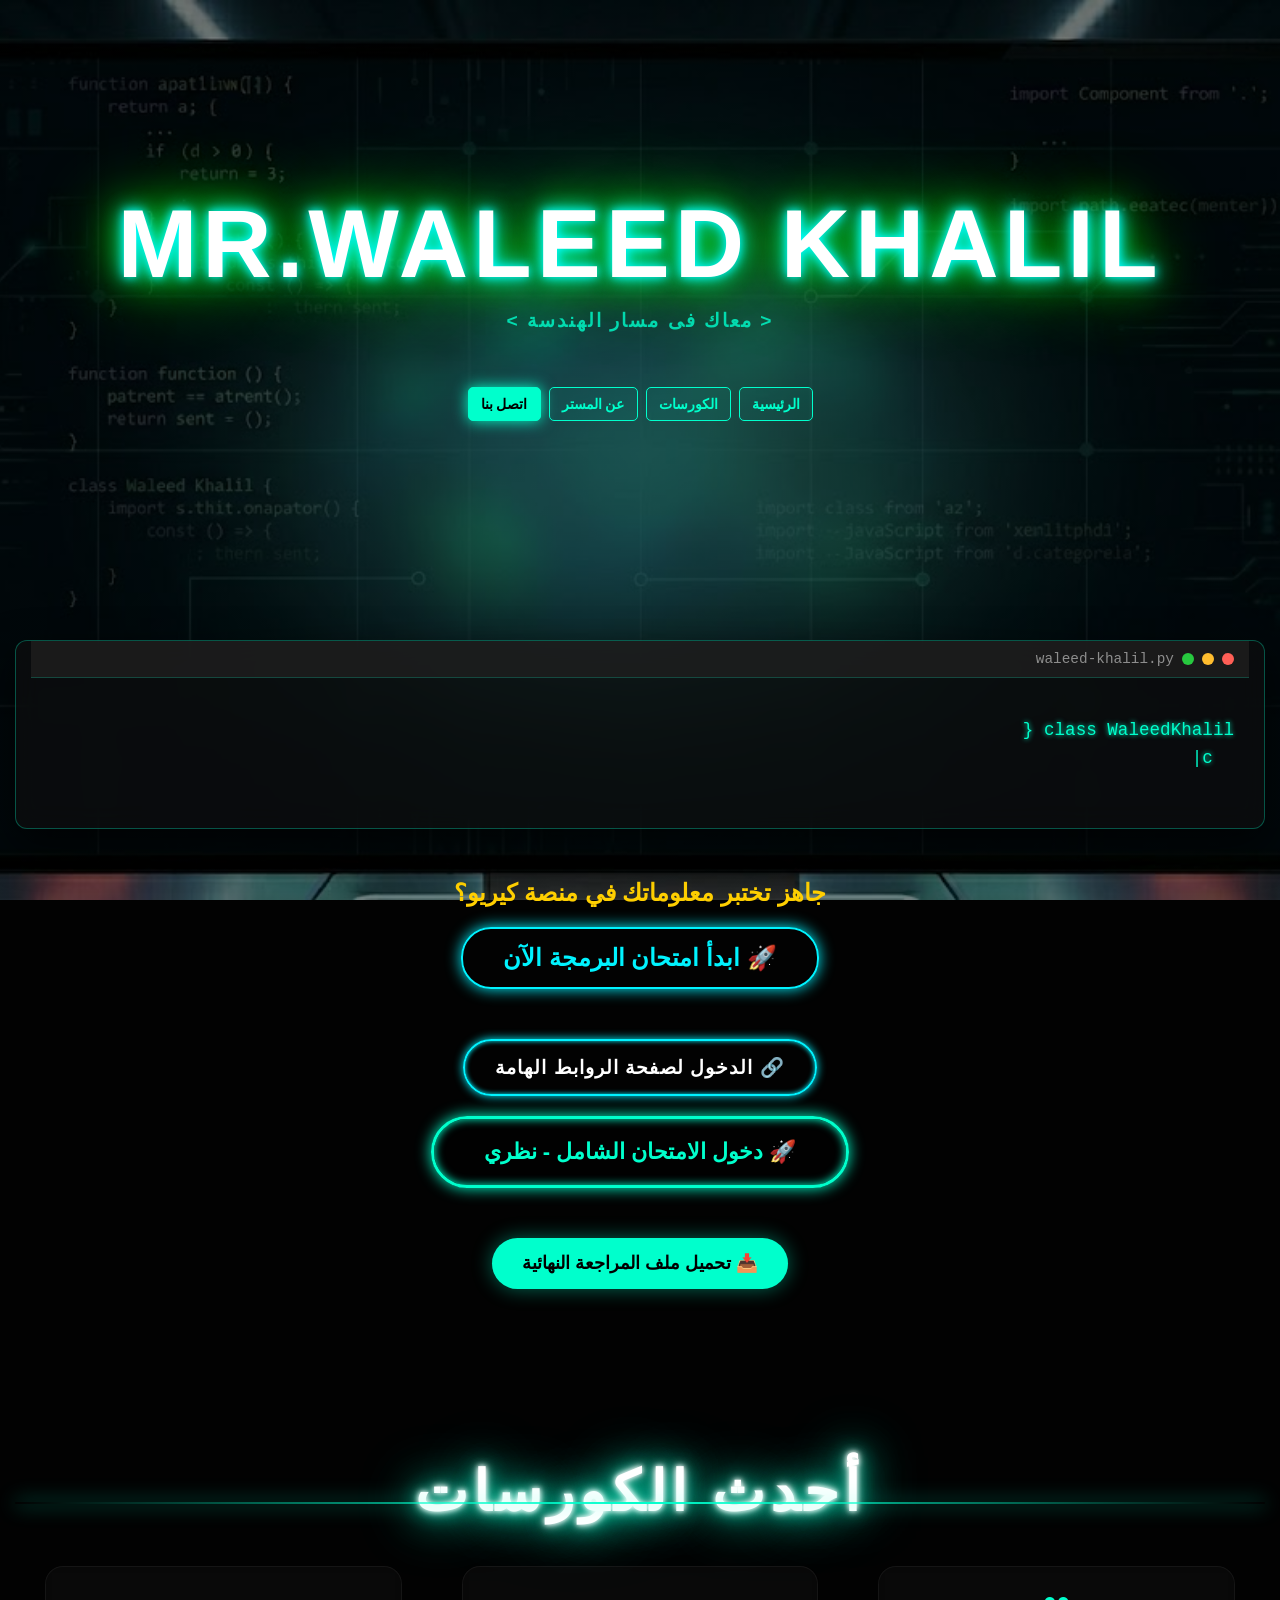
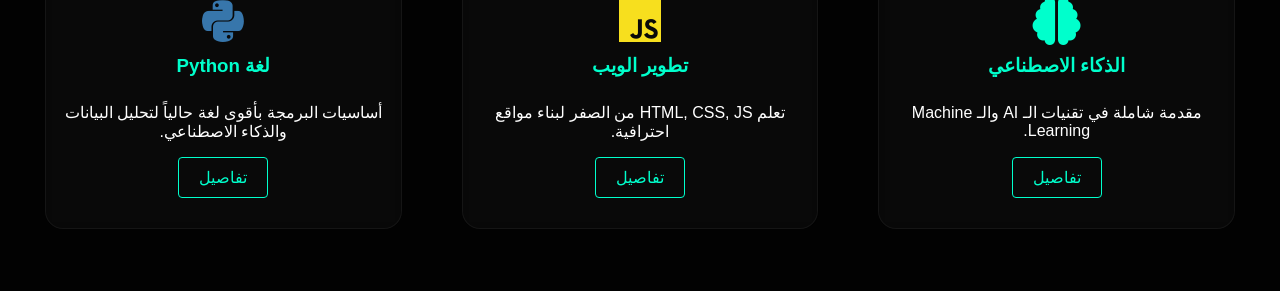
==== commit 250f33fa: "Add files via upload" ====
--- a/index.html
+++ b/index.html
@@ -12,7 +12,7 @@
 
     <header class="cyber-hero">
         <h1 class="neon-name">MR.WALEED KHALIL</h1>
-        <p class="tagline">&ltمدرس البرمجة والذكاء الاصطناعي &gt</p>
+        <h2 class="tagline">&lt معاك فى مسار الهندسة &gt</h2>
         
         
         <nav class="cyber-nav">
@@ -41,6 +41,7 @@
         </div>
     </div>
 </section>
+
 <div style="text-align: center; margin: 50px 0;">
     <h2 style="color: #ffcf00;">جاهز تختبر معلوماتك في منصة كيريو؟</h2>
     <a href="exam.html" class="exam-btn">🚀 ابدأ امتحان البرمجة الآن</a>
@@ -51,8 +52,8 @@
 </div>
 <!-- زر دخول الامتحان الشامل - مستر وليد خليل -->
 <div class="main-wrapper-btn">
-    <!-- <a href="exam2.html" class="jump-btn"> -->
-        <!-- <span>🚀 دخول الامتحان الشامل - نظري</span> -->
+    <a href="exam2.html" class="jump-btn">
+        <span>🚀 دخول الامتحان الشامل - نظري</span>
     </a>
 </div>
 
--- a/style.css
+++ b/style.css
@@ -488,3 +488,4 @@
     padding-right: 15px;
     display: inline-block;
 }
+
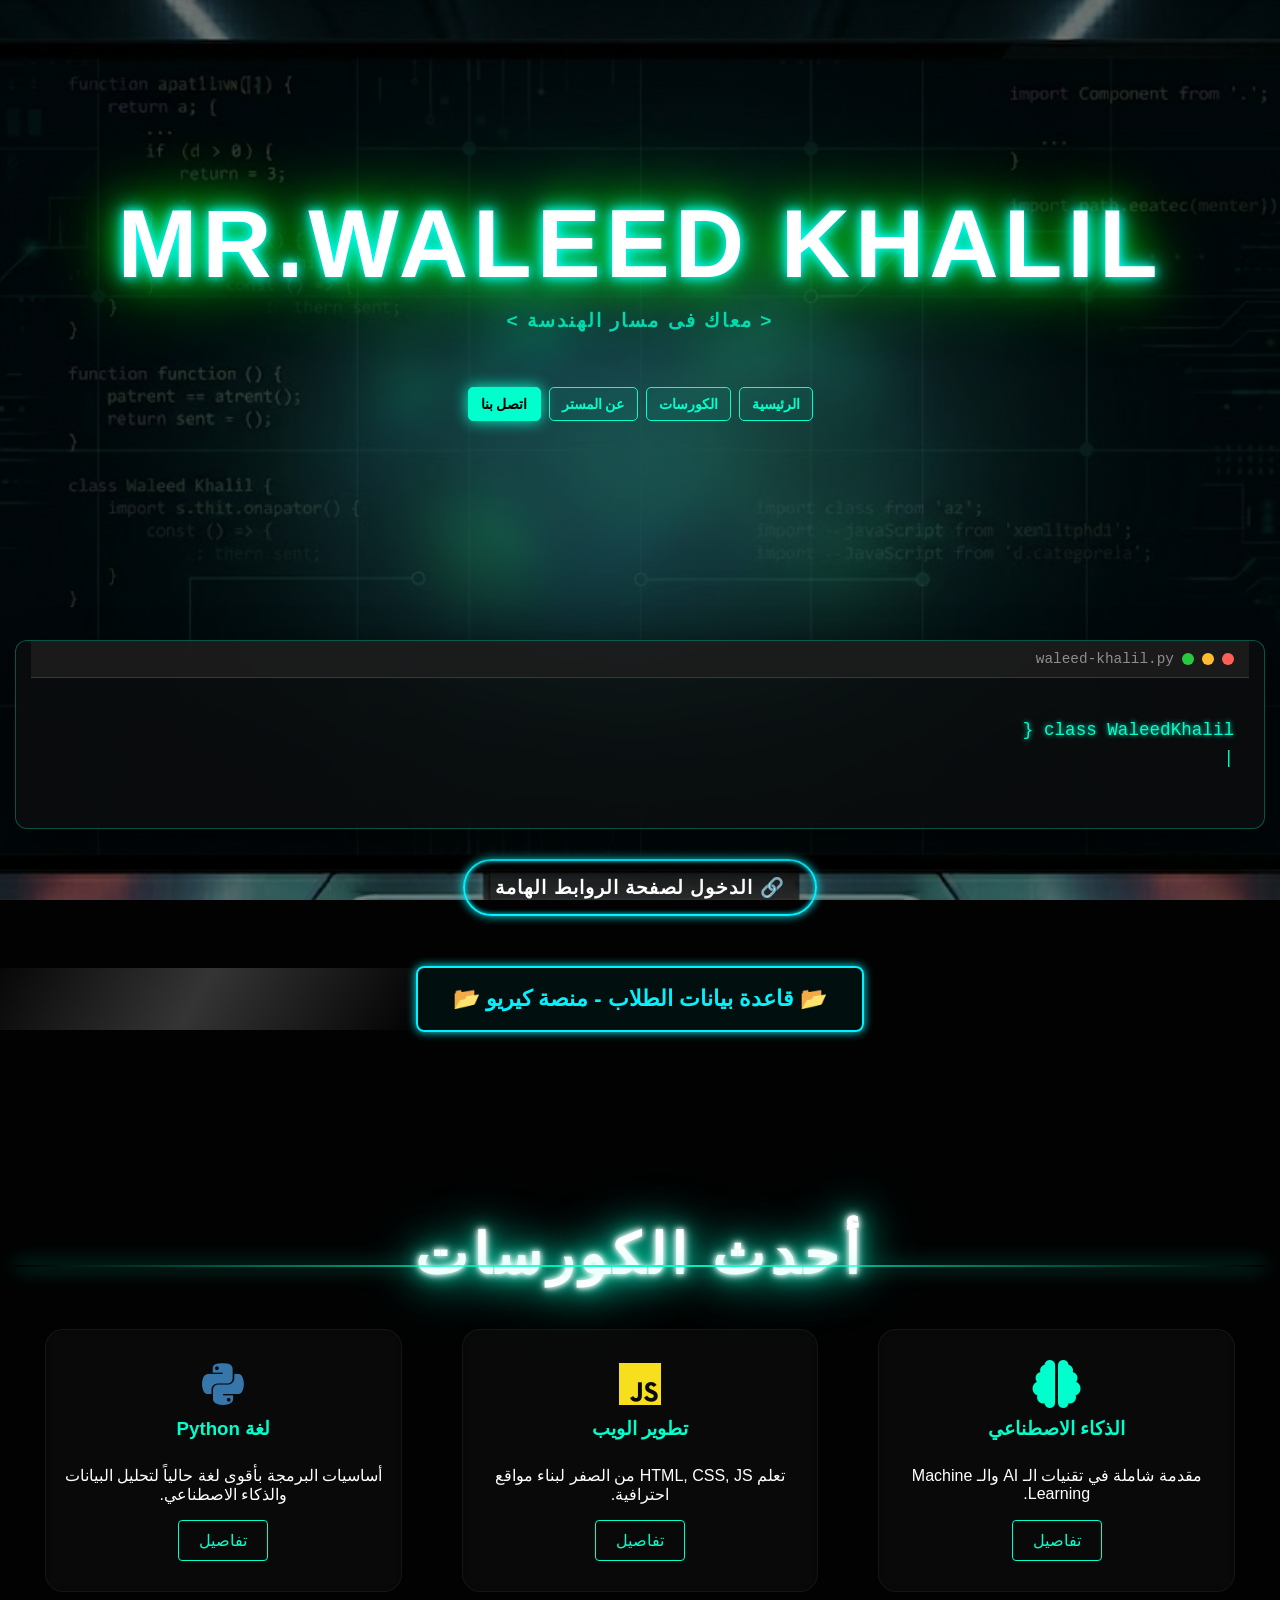
==== commit 316afb86: "Add files via upload" ====
--- a/index.html
+++ b/index.html
@@ -42,20 +42,70 @@
     </div>
 </section>
 
-<div style="text-align: center; margin: 50px 0;">
-    <h2 style="color: #ffcf00;">جاهز تختبر معلوماتك في منصة كيريو؟</h2>
-    <a href="exam.html" class="exam-btn">🚀 ابدأ امتحان البرمجة الآن</a>
-</div>
+<!-- <div style="text-align: center; margin: 50px 0;"> -->
+    <!-- <h2 style="color: #ffcf00;">جاهز تختبر معلوماتك في منصة كيريو؟</h2> -->
+    <!-- <a href="exam.html" class="exam-btn">🚀 ابدأ امتحان البرمجة الآن</a> -->
+<!-- </div> -->
 
 <div class="action-buttons">
     <a href="links.html" class="neon-btn">🔗 الدخول لصفحة الروابط الهامة</a>
 </div>
-<!-- زر دخول الامتحان الشامل - مستر وليد خليل -->
-<div class="main-wrapper-btn">
-    <a href="exam2.html" class="jump-btn">
-        <span>🚀 دخول الامتحان الشامل - نظري</span>
+<!-- زرار بيانات الطلاب في الصفحة الرئيسية -->
+<div style="text-align: center; margin: 50px 0;">
+    <a href="join.html" class="student-data-btn">
+        📂 قاعدة بيانات الطلاب - منصة كيريو 📂
+        <span class="btn-shine"></span>
     </a>
 </div>
+
+<style>
+    .student-data-btn {
+        position: relative;
+        display: inline-block;
+        padding: 18px 35px;
+        color: #00f3ff; /* نيون فيروزي */
+        font-size: 22px;
+        font-weight: bold;
+        text-decoration: none;
+        transition: 0.5s;
+        border: 2px solid #00f3ff;
+        border-radius: 8px; /* زوايا حادة شوية لستايل احترافي */
+        background: rgba(0, 243, 255, 0.05);
+        box-shadow: 0 0 10px #00f3ff;
+        font-family: 'Segoe UI', sans-serif;
+    }
+
+    .student-data-btn:hover {
+        background: #00f3ff;
+        color: #000;
+        box-shadow: 0 0 20px #00f3ff, 0 0 40px #00f3ff;
+        transform: translateY(-3px); /* رفعة خفيفة عند الوقوف عليه */
+    }
+
+    /* تأثير اللمعة الهادئة */
+    .btn-shine {
+        position: absolute;
+        top: 0;
+        left: -100%;
+        width: 100%;
+        height: 100%;
+        background: linear-gradient(120deg, transparent, rgba(255,255,255,0.2), transparent);
+        transition: 0.6s;
+        animation: shine 4s infinite;
+    }
+
+    @keyframes shine {
+        0% { left: -100%; }
+        20% { left: 100%; }
+        100% { left: 100%; }
+    }
+</style>
+<!-- زر دخول الامتحان الشامل - مستر وليد خليل -->
+<!-- <div class="main-wrapper-btn"> -->
+    <!-- <a href="exam2.html" class="jump-btn"> -->
+        <!-- <span>🚀 دخول الامتحان الشامل - نظري</span> -->
+    <!-- </a> -->
+<!-- </div> -->
 
 <style>
 .exam-btn {
@@ -111,11 +161,11 @@
 }
 </style>
 <!-- زرار تحميل ملف المراجعة -->
-<div style="text-align: center; margin: 30px 0;">
-    <a href="revision.pdf" download class="download-btn">
-        📥 تحميل ملف المراجعة النهائية
-    </a>
-</div>
+<!-- <div style="text-align: center; margin: 30px 0;"> -->
+    <!-- <a href="revision.pdf" download class="download-btn"> -->
+        <!-- 📥 تحميل ملف المراجعة النهائية -->
+    <!-- </a> -->
+<!-- </div> -->
 
     <section class="courses-section">
         <h2 class="section-title">أحدث الكورسات</h2>
